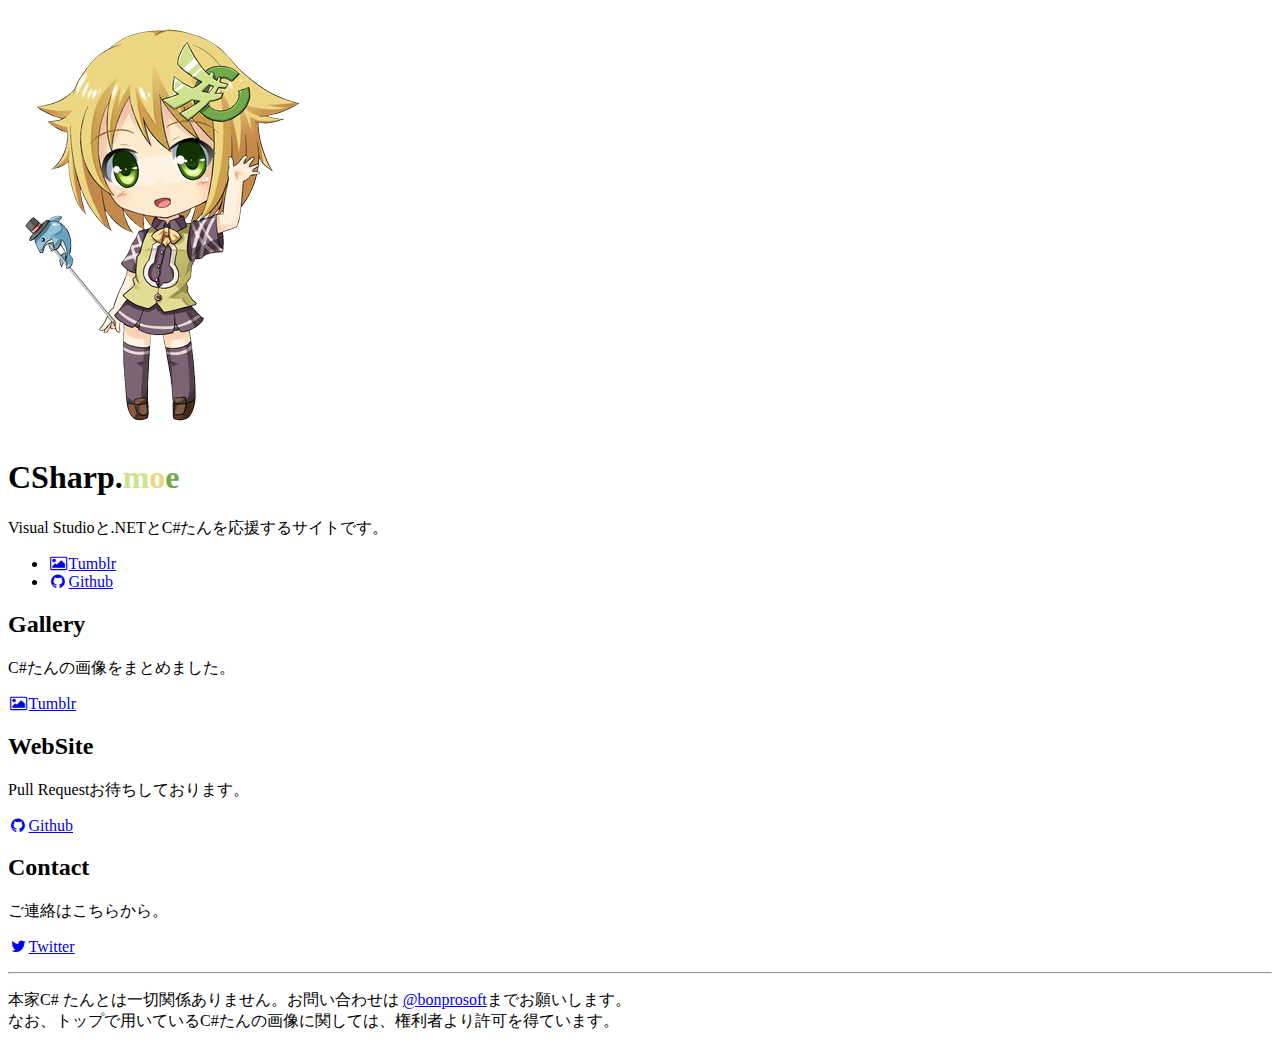
==== index.html @ cee9e4b4 "Add website." ====
<!DOCTYPE html>
<html lang="ja">
<!-- 
// 今日もC#たんがかわいい
using CSharp.Moe;
-->
<head>
    <meta charset="utf-8">
    <meta http-equiv="X-UA-Compatible" content="IE=edge">
    <meta name="viewport" content="width=device-width, initial-scale=1">

    <title>CSharp.moe</title>

    <link href="https://maxcdn.bootstrapcdn.com/bootstrap/3.3.6/css/bootstrap.min.css" rel="stylesheet" integrity="sha384-1q8mTJOASx8j1Au+a5WDVnPi2lkFfwwEAa8hDDdjZlpLegxhjVME1fgjWPGmkzs7"
    crossorigin="anonymous">
    <link href="css/style.css" rel="stylesheet">
    <link rel="stylesheet" href="https://maxcdn.bootstrapcdn.com/font-awesome/4.5.0/css/font-awesome.min.css">

    <!--[if lt IE 9]>
        <script src="https://oss.maxcdn.com/libs/html5shiv/3.7.0/html5shiv.js"></script>
        <script src="https://oss.maxcdn.com/libs/respond.js/1.4.2/respond.min.js"></script>
    <![endif]-->
</head>

<body>
    <div class="jumbotron">
        <div class="container">
            <div class="row">
                <div class="col-md-6">
                    <p><img src="images/csharptan_sd.png"></p>
                </div>
                <div class="col-md-6">
                    <h1 id="moe">CSharp.<span>m</span><span>o</span><span>e</span></h1>
                    <p class="lead">Visual Studioと.NETとC#たんを応援するサイトです。</p>
                    <ul class="list-inline">
                        <li>
                            <a href="http://image.csharp.moe" class="btn btn-default btn-lg"><i class="fa fa-picture-o fa-fw"></i>Tumblr</a>
                        </li>

                        <li>
                            <a href="https://github.com/csharptan/" class="btn btn-default btn-lg"><i class="fa fa-github fa-fw"></i>Github</a>
                        </li>
                    </ul>
                </div>
            </div>
        </div>
    </div>

    <div class="container">
        <div class="row">
            <div class="col-md-4">
                <h2>Gallery</h2>
                <p>C#たんの画像をまとめました。</p>
                <p><a href="http://image.csharp.moe" class="btn btn-default"><i class="fa fa-picture-o fa-fw"></i>Tumblr</a></p>
            </div>
            <div class="col-md-4">
                <h2>WebSite</h2>
                <p>Pull Requestお待ちしております。</p>
                <p><a href="https://github.com/csharptan/" target="_blank" class="btn btn-default"><i class="fa fa-github fa-fw"></i>Github</a></p>
            </div>

            <div class="col-md-4">
                <h2>Contact</h2>
                <p>ご連絡はこちらから。</p>
                <p><a href="https://twitter.com/bonprosoft" target="_blank" class="btn btn-default"><i class="fa fa-twitter fa-fw"></i>Twitter</a></p>
            </div>

        </div>
    </div>

    <hr>

    <footer>
        <div class="container">
            <div class="row">
                <div class="col-xs-12">
                    <p class="text-muted">本家C# たんとは一切関係ありません。お問い合わせは <a href="https://twitter.com/bonprosoft" target="_blank">@bonprosoft</a>までお願いします。
                        <br> なお、トップで用いているC#たんの画像に関しては、権利者より許可を得ています。
                    </p>
                </div>
            </div>

            <!--<div class="row">
                <div class="col-xs-12">
                    <h3>CSharp.moe</h3>
                </div>
            </div>

            <div class="row">
                <div class="col-xs-12">
                    <p>Pull Requestお待ちしております。GitHubのリンクからどうぞ。</p>
                </div>
            </div>
            <div class="row">
                <div class="col-xs-12">
                    <ul class="list-inline">
                        <li><a href="https://twitter.com/bonprosoft"><i class="fa fa-twitter"></i></a></li>
                        <li><a href="https://github.com/csharptan/"><i class="fa fa-github"></i></a></li>

                    </ul>
                </div>
            </div>-->
        </div>
    </footer>

    <script src="https://code.jquery.com/jquery-2.2.2.min.js"></script>
    <script src="https://maxcdn.bootstrapcdn.com/bootstrap/3.3.6/js/bootstrap.min.js" integrity="sha384-0mSbJDEHialfmuBBQP6A4Qrprq5OVfW37PRR3j5ELqxss1yVqOtnepnHVP9aJ7xS"
    crossorigin="anonymous"></script>

</body>

</html>
---- css/style.css ----
#moe span {
    display: inline-block;
    text-shadow: white 1px 1px 0px, white -1px 1px 0px,
             white 1px -1px 0px, white -1px -1px 0px;
}

#moe span:last-child {
    color: #71aa49;
}

#moe span:nth-child(even) {
    color: #ecd681;
}

#moe span:first-child  {
    color: #d0e28e;
}
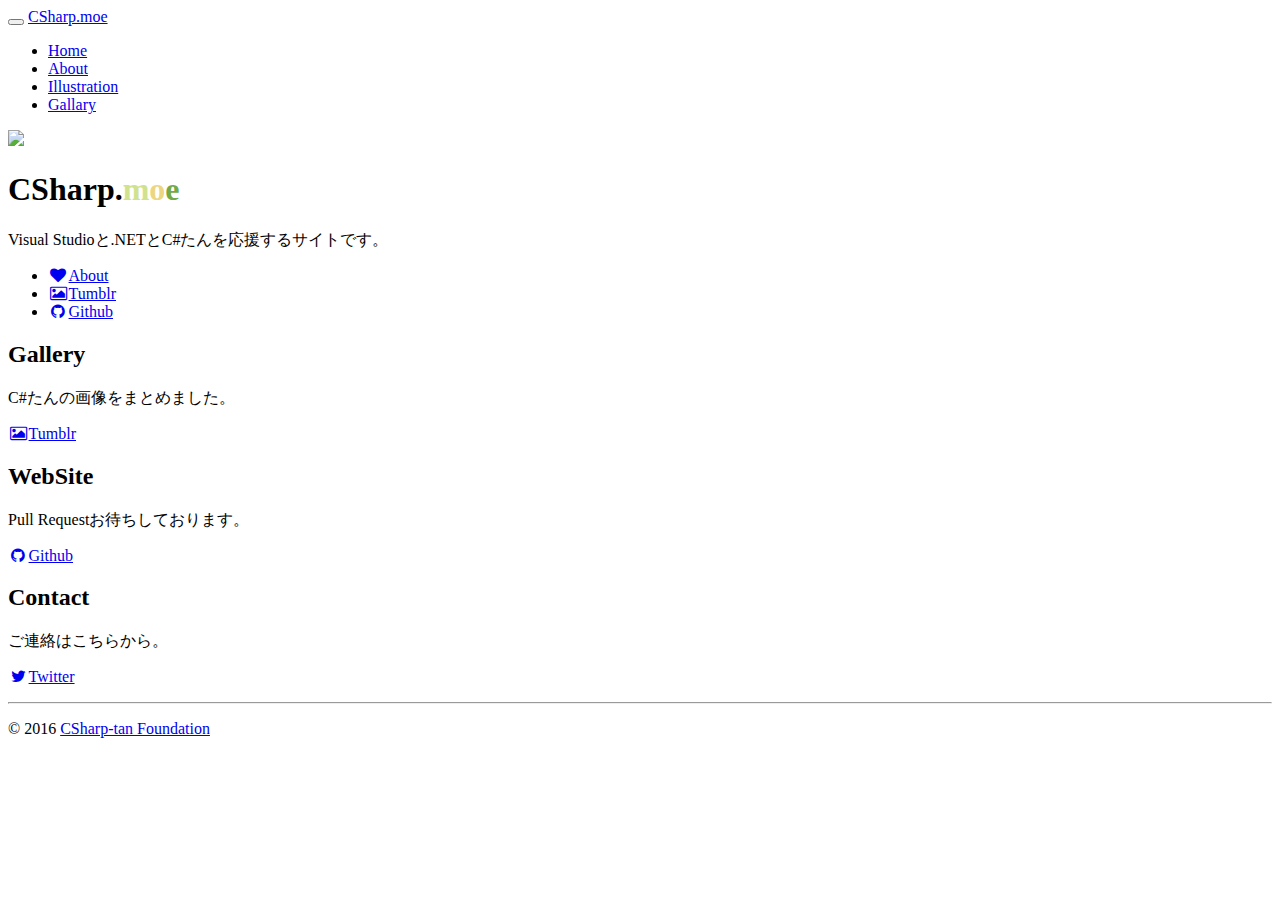
==== commit 74823f1b: "Update index page." ====
--- a/index.html
+++ b/index.html
@@ -1,9 +1,10 @@
-<!DOCTYPE html>
+﻿<!DOCTYPE html>
 <html lang="ja">
 <!-- 
 // 今日もC#たんがかわいい
 using CSharp.Moe;
 -->
+
 <head>
     <meta charset="utf-8">
     <meta http-equiv="X-UA-Compatible" content="IE=edge">
@@ -12,7 +13,7 @@
     <title>CSharp.moe</title>
 
     <link href="https://maxcdn.bootstrapcdn.com/bootstrap/3.3.6/css/bootstrap.min.css" rel="stylesheet" integrity="sha384-1q8mTJOASx8j1Au+a5WDVnPi2lkFfwwEAa8hDDdjZlpLegxhjVME1fgjWPGmkzs7"
-    crossorigin="anonymous">
+        crossorigin="anonymous">
     <link href="css/style.css" rel="stylesheet">
     <link rel="stylesheet" href="https://maxcdn.bootstrapcdn.com/font-awesome/4.5.0/css/font-awesome.min.css">
 
@@ -23,16 +24,42 @@
 </head>
 
 <body>
+    <nav class="navbar navbar-default navbar-csharp no-margin">
+        <div class="container">
+            <div class="navbar-header">
+                <button type="button" class="navbar-toggle" data-toggle="collapse" data-target=".navbar-collapse">
+                    <span class="sr-only">Toggle navigation</span>
+                    <span class="icon-bar"></span>
+                    <span class="icon-bar"></span>
+                    <span class="icon-bar"></span>
+                </button>
+                <a class="navbar-brand" href="index.html">CSharp.moe</a>
+            </div>
+            <div class="collapse navbar-collapse">
+                <ul class="nav navbar-nav">
+                    <li class="active"><a href="index.html">Home</a></li>
+                    <li><a href="about.html">About</a></li>
+                    <li><a href="illustration.html">Illustration</a></li>
+                    <li><a href="http://image.csharp.moe/">Gallary</a></li>
+                </ul>
+            </div>
+        </div>
+    </nav>
+
     <div class="jumbotron">
         <div class="container">
             <div class="row">
                 <div class="col-md-6">
-                    <p><img src="images/csharptan_sd.png"></p>
+                    <p><img src="img/csharptan_sd.png"></p>
                 </div>
                 <div class="col-md-6">
                     <h1 id="moe">CSharp.<span>m</span><span>o</span><span>e</span></h1>
                     <p class="lead">Visual Studioと.NETとC#たんを応援するサイトです。</p>
                     <ul class="list-inline">
+                        <li>
+                            <a href="about.html" class="btn btn-default btn-lg"><i class="fa fa-heart fa-fw"></i>About</a>
+                        </li>
+
                         <li>
                             <a href="http://image.csharp.moe" class="btn btn-default btn-lg"><i class="fa fa-picture-o fa-fw"></i>Tumblr</a>
                         </li>
@@ -62,7 +89,7 @@
             <div class="col-md-4">
                 <h2>Contact</h2>
                 <p>ご連絡はこちらから。</p>
-                <p><a href="https://twitter.com/bonprosoft" target="_blank" class="btn btn-default"><i class="fa fa-twitter fa-fw"></i>Twitter</a></p>
+                <p><a href="https://twitter.com/csharp_tan" target="_blank" class="btn btn-default"><i class="fa fa-twitter fa-fw"></i>Twitter</a></p>
             </div>
 
         </div>
@@ -74,38 +101,15 @@
         <div class="container">
             <div class="row">
                 <div class="col-xs-12">
-                    <p class="text-muted">本家C# たんとは一切関係ありません。お問い合わせは <a href="https://twitter.com/bonprosoft" target="_blank">@bonprosoft</a>までお願いします。
-                        <br> なお、トップで用いているC#たんの画像に関しては、権利者より許可を得ています。
-                    </p>
+                    <p class="text-muted">&copy; 2016 <a href="http://csharp.moe/">CSharp-tan Foundation</a></p>
                 </div>
             </div>
-
-            <!--<div class="row">
-                <div class="col-xs-12">
-                    <h3>CSharp.moe</h3>
-                </div>
-            </div>
-
-            <div class="row">
-                <div class="col-xs-12">
-                    <p>Pull Requestお待ちしております。GitHubのリンクからどうぞ。</p>
-                </div>
-            </div>
-            <div class="row">
-                <div class="col-xs-12">
-                    <ul class="list-inline">
-                        <li><a href="https://twitter.com/bonprosoft"><i class="fa fa-twitter"></i></a></li>
-                        <li><a href="https://github.com/csharptan/"><i class="fa fa-github"></i></a></li>
-
-                    </ul>
-                </div>
-            </div>-->
         </div>
     </footer>
 
     <script src="https://code.jquery.com/jquery-2.2.2.min.js"></script>
     <script src="https://maxcdn.bootstrapcdn.com/bootstrap/3.3.6/js/bootstrap.min.js" integrity="sha384-0mSbJDEHialfmuBBQP6A4Qrprq5OVfW37PRR3j5ELqxss1yVqOtnepnHVP9aJ7xS"
-    crossorigin="anonymous"></script>
+        crossorigin="anonymous"></script>
 
 </body>
 
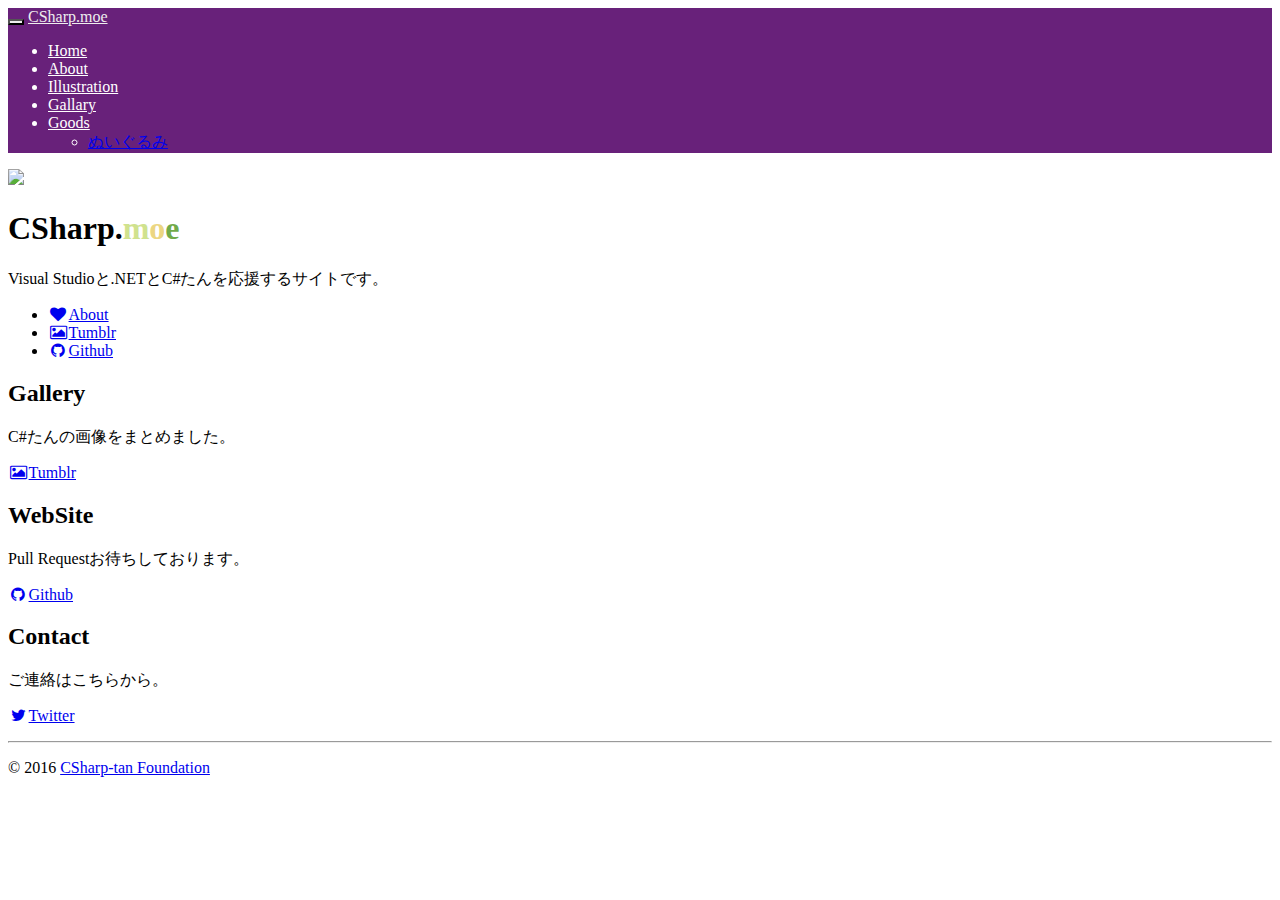
==== commit 1e779a2d: "Add nuigurumi page." ====
--- a/index.html
+++ b/index.html
@@ -41,6 +41,12 @@
                     <li><a href="about.html">About</a></li>
                     <li><a href="illustration.html">Illustration</a></li>
                     <li><a href="http://image.csharp.moe/">Gallary</a></li>
+                    <li class="dropdown">
+                        <a href="#" class="dropdown-toggle" data-toggle="dropdown">Goods<b class="caret"></b></a>
+                        <ul class="dropdown-menu">
+                            <li><a href="goods/stuffedtoy/index.html">ぬいぐるみ</a></li>
+                        </ul>
+                    </li>
                 </ul>
             </div>
         </div>
@@ -113,4 +119,4 @@
 
 </body>
 
-</html>+</html>
--- a/css/style.css
+++ b/css/style.css
@@ -1,18 +1,337 @@
+.no-margin {
+    margin: 0;
+}
+
+.navbar-csharp {
+    background-color: #68217a;
+    color: #ffffff;
+    border-radius: 0;
+}
+
+    .navbar-csharp .navbar-nav > li > a {
+        color: #fff;
+    }
+
+    .navbar-csharp .navbar-nav > .active > a, .navbar-nav > .active > a:hover, .navbar-nav > .active > a:focus {
+        color: #ffffff;
+        background-color: transparent;
+    }
+
+    .navbar-csharp .navbar-nav > li > a:hover, .nav > li > a:focus {
+        text-decoration: none;
+        background-color: #9d4fb1;
+        color: lightyellow;
+    }
+
+    .navbar-csharp .navbar-brand {
+        color: #eeeeee;
+    }
+
+        .navbar-csharp .navbar-brand:hover, .navbar-csharp .navbar-brand:focus {
+            color: #ffffff;
+        }
+
+    .navbar-csharp .navbar-toggle {
+        background-color: #eeeeee;
+    }
+
+    .navbar-csharp .icon-bar {
+        background-color: #33aa33;
+    }
+
+    .navbar-csharp .dropdown:hover > .dropdown-menu{
+        display: block;
+    }
+
+.lead-message {
+    color: #33aa33;
+    font-weight: bold;
+}
+
+.author {
+    font-size: 0.5em;
+    line-height: 0.5em;
+}
+
+.submenu {
+    background: #eee;
+}
+
+.thumbnail-noborder {
+    border: none;
+}
+
+.image-list .thumbnail {
+    background-color: whitesmoke !important;
+    min-height: 300px;
+}
+
+@media (max-width: 1200px) {
+    .image-list .thumbnail {
+        min-height: 255px;
+    }
+}
+
+@media (max-width: 992px) {
+    .image-list .thumbnail {
+        min-height: 390px;
+    }
+}
+
+.jumbotron-short-bottom {
+    padding-bottom: 0 !important;
+}
+
+.divider {
+    margin: 0 1em 1.5em 1em;
+    border-top: 1px solid #f8f8f8;
+    border-bottom: 1px solid rgba(0,0,0,0.2);
+}
+
+.clearfix {
+    clear: both;
+}
+
+.bold-spacer {
+    border-bottom: 3px solid lightgrey;
+    width: 100px;
+    float: left;
+}
+
+.content-spacer {
+    margin: 2em 0;
+    padding: 2em;
+}
+
+.content-spacer .bold-spacer {
+    border-bottom-color: #7d6284;
+}
+
+.content-odd {
+    background-color: #f8f8f8;
+}
+
+.image-full {
+    width: 100%;
+    max-width: 100%;
+}
+
+.image-list img {
+    max-width: 100%;
+    max-height: 400px;
+}
+
+.image-list .caption {
+    overflow: hidden;
+    white-space: nowrap;
+    text-overflow: ellipsis;
+}
+
+.info-box {
+    position: relative;
+    padding: 5px 10px;
+    background-color: lightyellow;
+    margin: 30px auto;
+    font: normal 12px/21px sans-serif;
+    color: #444;
+    border: 1px solid lightgray;
+}
+
+    .info-box:before, .info-box:after {
+        content: '';
+        position: absolute;
+        left: 0;
+        box-shadow: 0 0 10px black;
+        border-radius: 50%;
+        width: 100%;
+        height: 20px;
+        display: none;
+    }
+
+    .info-box:after {
+        display: block;
+        bottom: 0px;
+        clip: rect(20px auto 40px auto);
+    }
+
+    .info-box table {
+        margin-bottom: 5px;
+    }
+
+        .info-box table th, .info-box table td {
+            border-bottom: 1px solid #ddd !important;
+            border-top: none !important;
+        }
+
+        .info-box table thead th {
+            color: #33aa33;
+            font-size: 1.6em;
+            font-weight: bold;
+        }
+
+.info-box-narrow {
+    width: 60%;
+}
+
+.pop-heading {
+    background: #33aa33;
+    margin: 0 0 30px 0;
+    padding: 12px 10px;
+    color: #FFF;
+    text-shadow: 1px 1px 2px #333;
+    position: relative;
+    -webkit-border-radius: 4px;
+    -moz-border-radius: 4px;
+    border-left: 1px solid #003300;
+    border-top: 1px solid #003300;
+    box-shadow: inset 1px 1px 4px #003300;
+}
+
+    .pop-heading:before {
+        content: ' ';
+        position: absolute;
+        z-index: 2;
+        width: 0;
+        height: 0;
+        left: 14px;
+        bottom: -27px;
+        background: transparent;
+        border-color: #33aa33 transparent transparent transparent;
+        border-style: solid;
+        border-width: 15px;
+    }
+
+.pop-heading-vb {
+    background: #4174c8;
+    margin: 0 0 30px 0;
+    padding: 12px 10px;
+    color: #FFF;
+    text-shadow: 1px 1px 2px #333;
+    position: relative;
+    -webkit-border-radius: 4px;
+    -moz-border-radius: 4px;
+    border-left: 1px solid #000033;
+    border-top: 1px solid #000033;
+    box-shadow: inset 1px 1px 4px #000033;
+}
+
+    .pop-heading-vb:before {
+        content: ' ';
+        position: absolute;
+        z-index: 2;
+        width: 0;
+        height: 0;
+        left: 14px;
+        bottom: -27px;
+        background: transparent;
+        border-color: #4174c8 transparent transparent transparent;
+        border-style: solid;
+        border-width: 15px;
+    }
+
+.pop-heading-cpp {
+    background: #fec312;
+    margin: 0 0 30px 0;
+    padding: 12px 10px;
+    color: #FFF;
+    text-shadow: 1px 1px 2px #333;
+    position: relative;
+    -webkit-border-radius: 4px;
+    -moz-border-radius: 4px;
+    border-left: 1px solid #333300;
+    border-top: 1px solid #333300;
+    box-shadow: inset 1px 1px 4px #333300;
+}
+
+    .pop-heading-cpp:before {
+        content: ' ';
+        position: absolute;
+        z-index: 2;
+        width: 0;
+        height: 0;
+        left: 14px;
+        bottom: -27px;
+        background: transparent;
+        border-color: #fec312 transparent transparent transparent;
+        border-style: solid;
+        border-width: 15px;
+    }
+
+.pop-heading-fs {
+    background: #cc3333;
+    margin: 0 0 30px 0;
+    padding: 12px 10px;
+    color: #FFF;
+    text-shadow: 1px 1px 2px #333;
+    position: relative;
+    -webkit-border-radius: 4px;
+    -moz-border-radius: 4px;
+    border-left: 1px solid #330000;
+    border-top: 1px solid #330000;
+    box-shadow: inset 1px 1px 4px #330000;
+}
+
+    .pop-heading-fs:before {
+        content: ' ';
+        position: absolute;
+        z-index: 2;
+        width: 0;
+        height: 0;
+        left: 14px;
+        bottom: -27px;
+        background: transparent;
+        border-color: #cc3333 transparent transparent transparent;
+        border-style: solid;
+        border-width: 15px;
+    }
+
+
 #moe span {
     display: inline-block;
-    text-shadow: white 1px 1px 0px, white -1px 1px 0px,
-             white 1px -1px 0px, white -1px -1px 0px;
-}
-
-#moe span:last-child {
-    color: #71aa49;
-}
-
-#moe span:nth-child(even) {
-    color: #ecd681;
-}
-
-#moe span:first-child  {
-    color: #d0e28e;
-}
-
+    text-shadow: white 1px 1px 0px, white -1px 1px 0px, white 1px -1px 0px, white -1px -1px 0px;
+}
+
+    #moe span:last-child {
+        color: #71aa49;
+    }
+
+    #moe span:nth-child(even) {
+        color: #ecd681;
+    }
+
+    #moe span:first-child {
+        color: #d0e28e;
+    }
+
+.nav-tabs-button {
+    margin: 1em 1em 0 1em;
+    border: none;
+}
+
+    .nav-tabs-button li {
+        margin: 0 3px;
+    }
+
+    .nav-tabs-button .active {
+        border-bottom: 5px solid #68217a;
+    }
+
+        .nav-tabs-button .active a {
+            border: none !important;
+        }
+
+.note-paper {
+    position: relative;
+    background-color: #ffffe7; 
+    background-image: linear-gradient(rgba(251,185,102,0.5) .1em, transparent .1em);
+    background-size: 100% 1.5em;
+    padding: 0 2em;
+    line-height:1.5em;
+    font-size: 1.5em;
+    color: #585858;
+}
+
+.note-paper p {
+    margin: 0 auto;
+    text-indent: 1em;
+}
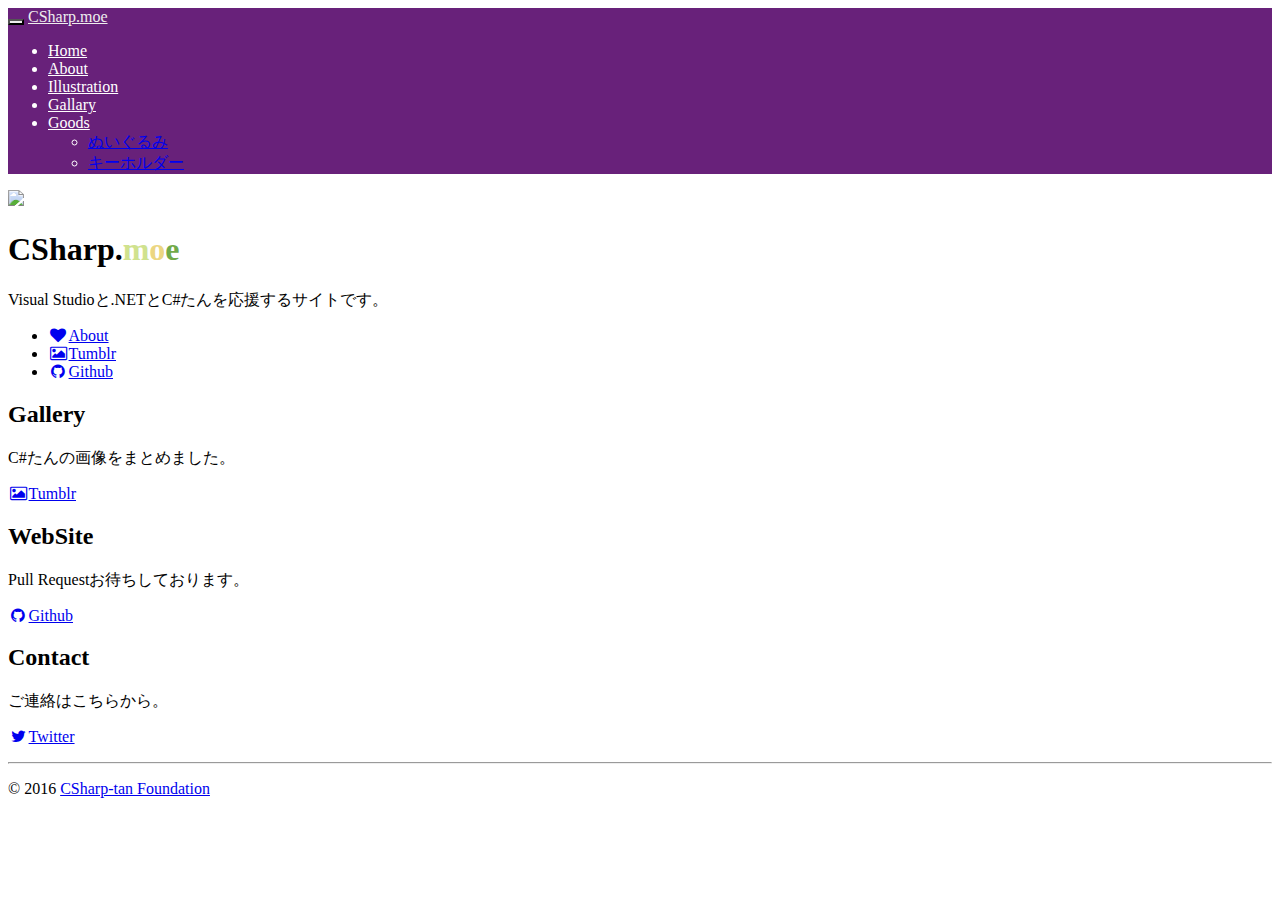
==== commit 66a90f2a: "Edit message, Add keyholder page for special edition." ====
--- a/index.html
+++ b/index.html
@@ -45,6 +45,7 @@
                         <a href="#" class="dropdown-toggle" data-toggle="dropdown">Goods<b class="caret"></b></a>
                         <ul class="dropdown-menu">
                             <li><a href="goods/stuffedtoy/index.html">ぬいぐるみ</a></li>
+                            <li><a href="goods/keyholder/index.html">キーホルダー</a></li>
                         </ul>
                     </li>
                 </ul>
@@ -119,4 +120,4 @@
 
 </body>
 
-</html>
+</html>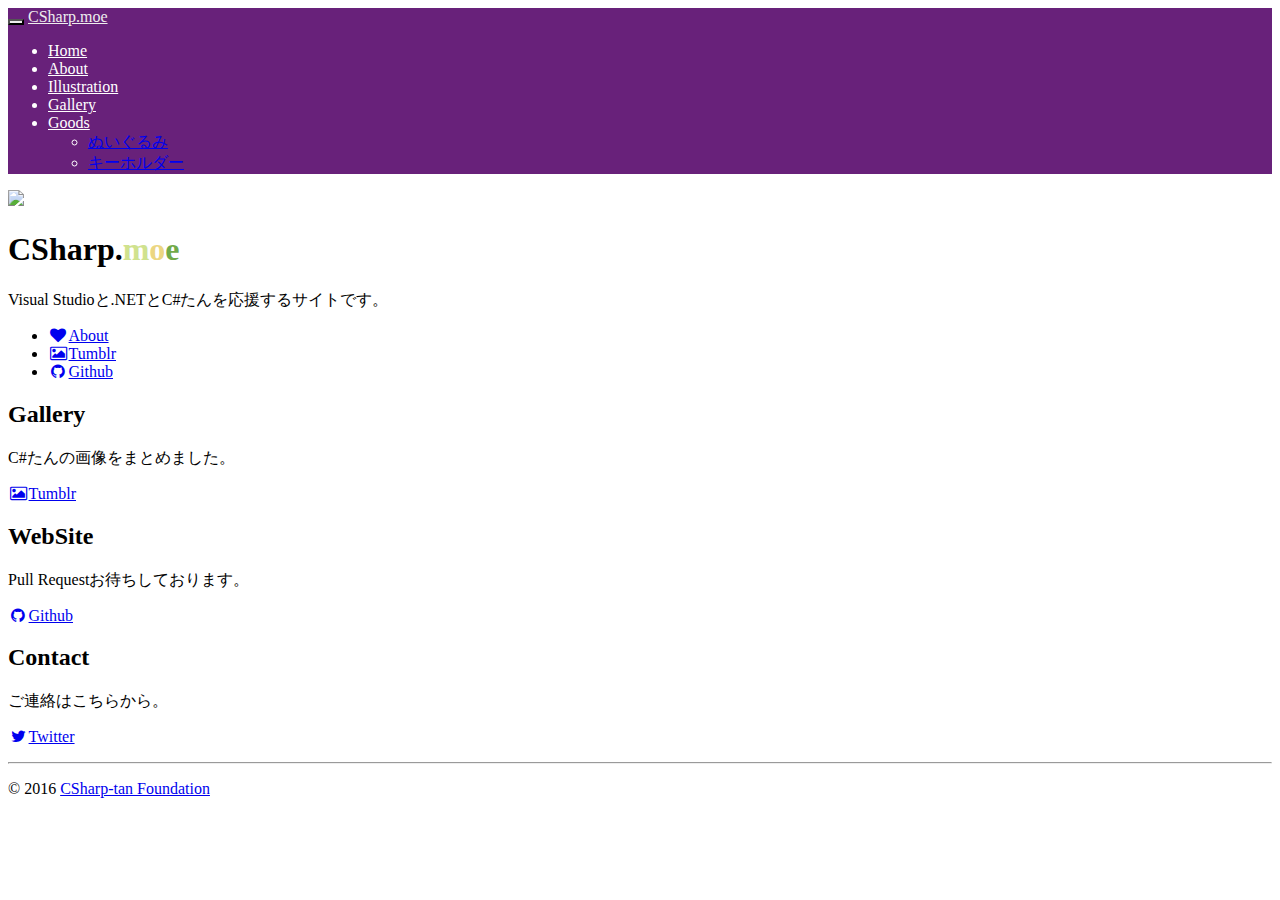
==== commit 3b0b4f02: "綴りを変えました。" ====
--- a/index.html
+++ b/index.html
@@ -40,7 +40,7 @@
                     <li class="active"><a href="index.html">Home</a></li>
                     <li><a href="about.html">About</a></li>
                     <li><a href="illustration.html">Illustration</a></li>
-                    <li><a href="http://image.csharp.moe/">Gallary</a></li>
+                    <li><a href="http://image.csharp.moe/">Gallery</a></li>
                     <li class="dropdown">
                         <a href="#" class="dropdown-toggle" data-toggle="dropdown">Goods<b class="caret"></b></a>
                         <ul class="dropdown-menu">
@@ -57,7 +57,7 @@
         <div class="container">
             <div class="row">
                 <div class="col-md-6">
-                    <p><img src="img/csharptan_sd.png"></p>
+                    <p><img class="img-responsive" src="img/csharptan_sd.png"></p>
                 </div>
                 <div class="col-md-6">
                     <h1 id="moe">CSharp.<span>m</span><span>o</span><span>e</span></h1>
@@ -120,4 +120,4 @@
 
 </body>
 
-</html>+</html>
--- a/css/style.css
+++ b/css/style.css
@@ -1,3 +1,4 @@
+@import url(http://fonts.googleapis.com/earlyaccess/notosansjp.css);
 .no-margin {
     margin: 0;
 }
@@ -8,40 +9,40 @@
     border-radius: 0;
 }
 
-    .navbar-csharp .navbar-nav > li > a {
-        color: #fff;
-    }
-
-    .navbar-csharp .navbar-nav > .active > a, .navbar-nav > .active > a:hover, .navbar-nav > .active > a:focus {
-        color: #ffffff;
-        background-color: transparent;
-    }
-
-    .navbar-csharp .navbar-nav > li > a:hover, .nav > li > a:focus {
-        text-decoration: none;
-        background-color: #9d4fb1;
-        color: lightyellow;
-    }
-
-    .navbar-csharp .navbar-brand {
-        color: #eeeeee;
-    }
-
-        .navbar-csharp .navbar-brand:hover, .navbar-csharp .navbar-brand:focus {
-            color: #ffffff;
-        }
-
-    .navbar-csharp .navbar-toggle {
-        background-color: #eeeeee;
-    }
-
-    .navbar-csharp .icon-bar {
-        background-color: #33aa33;
-    }
-
-    .navbar-csharp .dropdown:hover > .dropdown-menu{
-        display: block;
-    }
+.navbar-csharp .navbar-nav > li > a {
+    color: #fff;
+}
+
+.navbar-csharp .navbar-nav > .active > a, .navbar-nav > .active > a:hover, .navbar-nav > .active > a:focus {
+    color: #ffffff;
+    background-color: transparent;
+}
+
+.navbar-csharp .navbar-nav > li > a:hover, .nav > li > a:focus {
+    text-decoration: none;
+    background-color: #9d4fb1;
+    color: lightyellow;
+}
+
+.navbar-csharp .navbar-brand {
+    color: #eeeeee;
+}
+
+.navbar-csharp .navbar-brand:hover, .navbar-csharp .navbar-brand:focus {
+    color: #ffffff;
+}
+
+.navbar-csharp .navbar-toggle {
+    background-color: #eeeeee;
+}
+
+.navbar-csharp .icon-bar {
+    background-color: #33aa33;
+}
+
+.navbar-csharp .dropdown:hover > .dropdown-menu {
+    display: block;
+}
 
 .lead-message {
     color: #33aa33;
@@ -85,7 +86,7 @@
 .divider {
     margin: 0 1em 1.5em 1em;
     border-top: 1px solid #f8f8f8;
-    border-bottom: 1px solid rgba(0,0,0,0.2);
+    border-bottom: 1px solid rgba(0, 0, 0, 0.2);
 }
 
 .clearfix {
@@ -137,37 +138,37 @@
     border: 1px solid lightgray;
 }
 
-    .info-box:before, .info-box:after {
-        content: '';
-        position: absolute;
-        left: 0;
-        box-shadow: 0 0 10px black;
-        border-radius: 50%;
-        width: 100%;
-        height: 20px;
-        display: none;
-    }
-
-    .info-box:after {
-        display: block;
-        bottom: 0px;
-        clip: rect(20px auto 40px auto);
-    }
-
-    .info-box table {
-        margin-bottom: 5px;
-    }
-
-        .info-box table th, .info-box table td {
-            border-bottom: 1px solid #ddd !important;
-            border-top: none !important;
-        }
-
-        .info-box table thead th {
-            color: #33aa33;
-            font-size: 1.6em;
-            font-weight: bold;
-        }
+.info-box:before, .info-box:after {
+    content: '';
+    position: absolute;
+    left: 0;
+    box-shadow: 0 0 10px black;
+    border-radius: 50%;
+    width: 100%;
+    height: 20px;
+    display: none;
+}
+
+.info-box:after {
+    display: block;
+    bottom: 0px;
+    clip: rect(20px auto 40px auto);
+}
+
+.info-box table {
+    margin-bottom: 5px;
+}
+
+.info-box table th, .info-box table td {
+    border-bottom: 1px solid #ddd !important;
+    border-top: none !important;
+}
+
+.info-box table thead th {
+    color: #33aa33;
+    font-size: 1.6em;
+    font-weight: bold;
+}
 
 .info-box-narrow {
     width: 60%;
@@ -187,19 +188,19 @@
     box-shadow: inset 1px 1px 4px #003300;
 }
 
-    .pop-heading:before {
-        content: ' ';
-        position: absolute;
-        z-index: 2;
-        width: 0;
-        height: 0;
-        left: 14px;
-        bottom: -27px;
-        background: transparent;
-        border-color: #33aa33 transparent transparent transparent;
-        border-style: solid;
-        border-width: 15px;
-    }
+.pop-heading:before {
+    content: ' ';
+    position: absolute;
+    z-index: 2;
+    width: 0;
+    height: 0;
+    left: 14px;
+    bottom: -27px;
+    background: transparent;
+    border-color: #33aa33 transparent transparent transparent;
+    border-style: solid;
+    border-width: 15px;
+}
 
 .pop-heading-vb {
     background: #4174c8;
@@ -215,19 +216,19 @@
     box-shadow: inset 1px 1px 4px #000033;
 }
 
-    .pop-heading-vb:before {
-        content: ' ';
-        position: absolute;
-        z-index: 2;
-        width: 0;
-        height: 0;
-        left: 14px;
-        bottom: -27px;
-        background: transparent;
-        border-color: #4174c8 transparent transparent transparent;
-        border-style: solid;
-        border-width: 15px;
-    }
+.pop-heading-vb:before {
+    content: ' ';
+    position: absolute;
+    z-index: 2;
+    width: 0;
+    height: 0;
+    left: 14px;
+    bottom: -27px;
+    background: transparent;
+    border-color: #4174c8 transparent transparent transparent;
+    border-style: solid;
+    border-width: 15px;
+}
 
 .pop-heading-cpp {
     background: #fec312;
@@ -243,19 +244,19 @@
     box-shadow: inset 1px 1px 4px #333300;
 }
 
-    .pop-heading-cpp:before {
-        content: ' ';
-        position: absolute;
-        z-index: 2;
-        width: 0;
-        height: 0;
-        left: 14px;
-        bottom: -27px;
-        background: transparent;
-        border-color: #fec312 transparent transparent transparent;
-        border-style: solid;
-        border-width: 15px;
-    }
+.pop-heading-cpp:before {
+    content: ' ';
+    position: absolute;
+    z-index: 2;
+    width: 0;
+    height: 0;
+    left: 14px;
+    bottom: -27px;
+    background: transparent;
+    border-color: #fec312 transparent transparent transparent;
+    border-style: solid;
+    border-width: 15px;
+}
 
 .pop-heading-fs {
     background: #cc3333;
@@ -271,67 +272,72 @@
     box-shadow: inset 1px 1px 4px #330000;
 }
 
-    .pop-heading-fs:before {
-        content: ' ';
-        position: absolute;
-        z-index: 2;
-        width: 0;
-        height: 0;
-        left: 14px;
-        bottom: -27px;
-        background: transparent;
-        border-color: #cc3333 transparent transparent transparent;
-        border-style: solid;
-        border-width: 15px;
-    }
-
+.pop-heading-fs:before {
+    content: ' ';
+    position: absolute;
+    z-index: 2;
+    width: 0;
+    height: 0;
+    left: 14px;
+    bottom: -27px;
+    background: transparent;
+    border-color: #cc3333 transparent transparent transparent;
+    border-style: solid;
+    border-width: 15px;
+}
 
 #moe span {
     display: inline-block;
     text-shadow: white 1px 1px 0px, white -1px 1px 0px, white 1px -1px 0px, white -1px -1px 0px;
 }
 
-    #moe span:last-child {
-        color: #71aa49;
-    }
-
-    #moe span:nth-child(even) {
-        color: #ecd681;
-    }
-
-    #moe span:first-child {
-        color: #d0e28e;
-    }
+#moe span:last-child {
+    color: #71aa49;
+}
+
+#moe span:nth-child(even) {
+    color: #ecd681;
+}
+
+#moe span:first-child {
+    color: #d0e28e;
+}
 
 .nav-tabs-button {
     margin: 1em 1em 0 1em;
     border: none;
 }
 
-    .nav-tabs-button li {
-        margin: 0 3px;
-    }
-
-    .nav-tabs-button .active {
-        border-bottom: 5px solid #68217a;
-    }
-
-        .nav-tabs-button .active a {
-            border: none !important;
-        }
+.nav-tabs-button li {
+    margin: 0 3px;
+}
+
+.nav-tabs-button .active {
+    border-bottom: 5px solid #68217a;
+}
+
+.nav-tabs-button .active a {
+    border: none !important;
+}
 
 .note-paper {
-    position: relative;
-    background-color: #ffffe7; 
-    background-image: linear-gradient(rgba(251,185,102,0.5) .1em, transparent .1em);
-    background-size: 100% 1.5em;
-    padding: 0 2em;
-    line-height:1.5em;
-    font-size: 1.5em;
+    font-size: 16px;
     color: #585858;
-}
-
-.note-paper p {
-    margin: 0 auto;
-    text-indent: 1em;
-}
+    padding: 2em 1em 3em;
+    background-color: #ffffe7;
+    background-image: linear-gradient(rgba(251, 185, 102, 0.5) .1em, transparent .1em);
+    background-size: auto 2em;
+    font-family: 'Noto Sans JP', sans-serif;
+    line-height: 2em;
+    border: 1px solid rgba(0, 0, 0, .2);
+    border-radius: 2px;
+    overflow: hidden;
+}
+
+.note-paper > p {
+    margin: 0 0;
+}
+
+.note-paper > p:first-letter {
+    margin-left: 1em;
+}